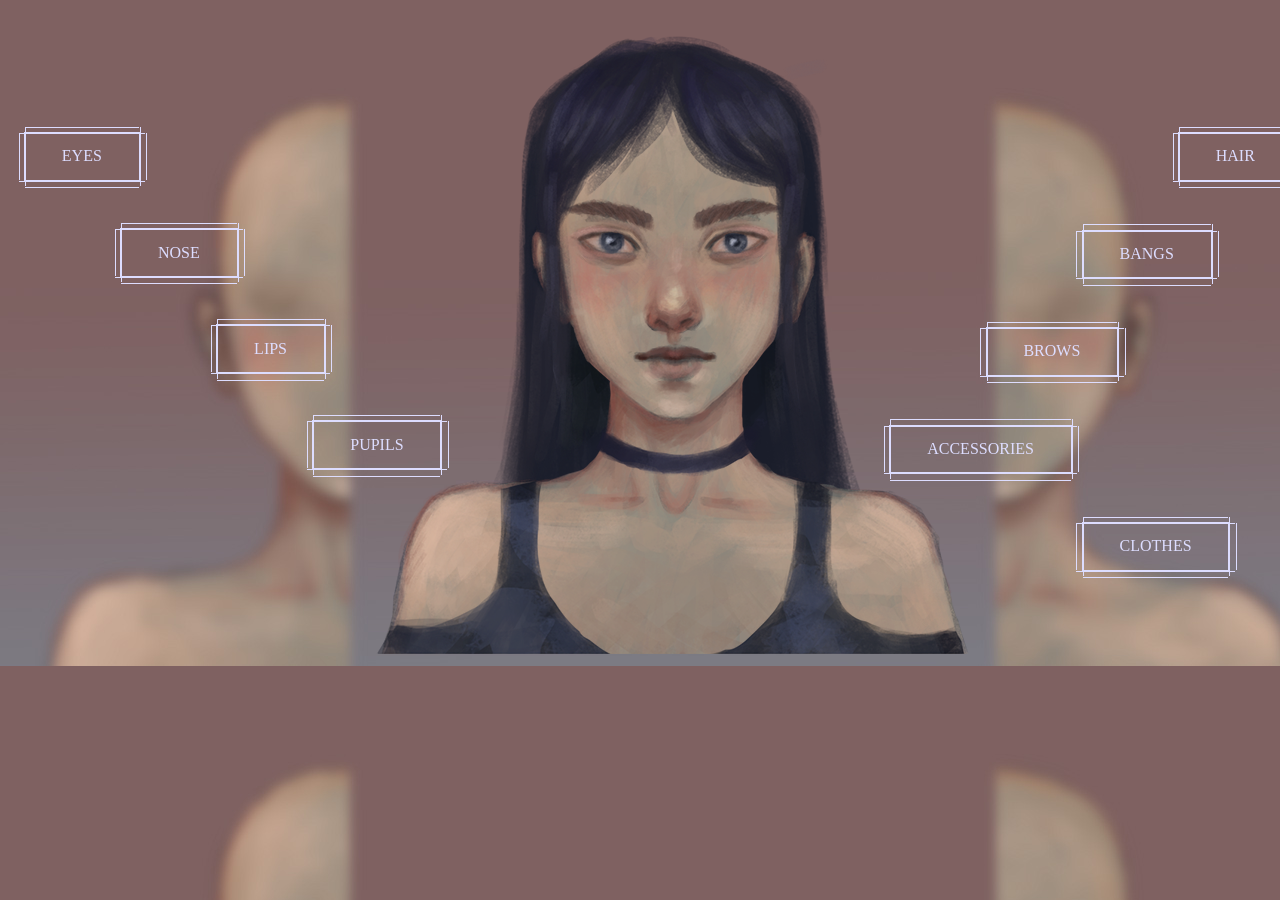
==== Firstpart.html @ 6ca3952f "Added main functions for buttons, arrays of pictures and css" ====
<!DOCTYPE html>
<html>
   <head>
    <title>Made me your</title>
    <link rel = "stylesheet" href="stylesheet.css">
    <script src="https://ajax.googleapis.com/ajax/libs/jquery/3.4.0/jquery.min.js"></script>
    <script src="script.js"></script>
   </head>  
   
   <body> 
<!--  -->
      <div id="body_button" class="eyesButton">
         <div class="button_hola"><span>Eyes</span></div>
      </div>
      <div id="body_button" class="noseButton" style="margin: 10%;">
         <div class="button_hola"><span>Nose</span></div>
      </div>
      <div id="body_button" class="lipsButton" style="margin: 20%;">
         <div class="button_hola"><span>Lips</span></div>
      </div>
      <div id="body_button" class="colorButton" style="margin: 30%;">
         <div class="button_hola"><span>Pupils</span></div>
      </div>
      <div id="body_button" class="hairButton" style="position: absolute; top:0%; left: 120%;">
         <div class="button_hola"><span>Hair</span></div>
      </div>
      <div id="body_button" class="topButton" style="position: absolute; top:15%; left: 110%;">
         <div class="button_hola"><span>Bangs</span></div>
      </div>
      <div id="body_button" class="browsButton" style="position: absolute; top:30%; left: 100%;">
         <div class="button_hola"><span>Brows</span></div>
      </div>
      <div id="body_button" class="accsButton" style="position: absolute; top:45%; left: 90%;">
         <div class="button_hola"><span>Accessories</span></div>
      </div>
      <div id="body_button" class="clothesButton" style="position: absolute; top:60%;  left: 110%;">
         <div class="button_hola"><span>Clothes</span></div>
      </div>
<!--  -->



      <div class="image-stack">
         
         <!-- туловище -->
         <div class="image" style="z-index: 2;">
             <img src="images/main.png" >
         </div>
         
         <!-- глаза -->
         <div class="image" id= "eyesId" style="z-index: 3;">
             <img src="images/eyes1.png">
         </div>

         <!-- волосы -->
         <div class="image" id= "hairId" style="z-index: 1;">
             <img src="images/hair1.png">
         </div>

         <!-- челка -->
         <div class="image" id="topId" style="z-index: 4;">
             <img src="images/top1.png">
         </div>

         <!-- нос -->
         <div class="image" id= "noseId" style="z-index: 4;">
            <img src="images/nose1.png">
        </div>
        
         <!-- зрачок -->
         <div class="image" id= "colorId" style="z-index: 4;">
            <img src="images/color1.png">
        </div>

        <!-- рот -->
        <div class="image" id= "lipsId" style="z-index: 4;">
           <img src="images/lips1.png">
        </div>

         <!-- брови -->
         <div class="image" id= "browsId" style="z-index: 3;">
            <img src="images/brows1.png">
        </div>

         <!-- аксессуары -->
         <div class="image" id= "accsId" style="z-index: 3;">
            <img src="images/accs1.png">
         </div>

         <!-- одежда -->
         <div class="image" id= "clothesId" style="z-index: 4;">
            <img src="images/clothes1.png">
         </div>
      </div>



     

   </body>
</html>
---- stylesheet.css ----
body{
    position: fixed;
    background-image: url(background.jpg);
}

.image-stack {
    display: grid;
    grid-template-columns: repeat(8, 1fr);
}

.image {
    grid-column: 4 / -1;
    grid-row: 1;
}
/* работа с кнопками */
#body_button{
    position: absolute;
    height: 300px;
    margin: 0;
    padding: 0;
    color: #ddf;
    text-align: left;
    padding-top: 12vh;
  }
  .button_hola,
  .button_hola::before,
  .button_hola::after,
  .button_hola span,
  .button_hola span::before,
  .button_hola span::after
  {
    transition: all ease .5s;
  }
   
  .button_hola{
    position: relative;
    display: inline-block;
    padding: 0.3em;
    margin: 1em;
    border: solid 1px;
    text-transform: uppercase;
    cursor: pointer;
  }
   
  .button_hola:hover
  {
    box-shadow: 0 0 5em .5em rgba(50,50,150,0.5);
  }
   
  .button_hola span
  {
    display: inline-block;
    width: 100%;
    padding: 0.6em 2em;
  }
   
  .button_hola::before,
  .button_hola::after,
  .button_hola span::before,
  .button_hola span::after
  {
    content: '';
    position: absolute;
    border: 1px;
  }
   
  .button_hola::before,
  .button_hola span::before
  {
    border-style: solid none;  
  }
   
  .button_hola::before,
  .button_hola span::after{      
    left: 0;
    top: -0.4em;
    width: 100%; 
    height: calc(100% + 0.8em);
  }
   
  .button_hola::after,
  .button_hola span::after
  {
    border-style: none solid;   
  }
   
  .button_hola::after,
  .button_hola span::before
  {
    top: 0;
    left: -0.4em;
    height: 100%;
    width: calc(100% + 0.8em); 
  }
   
  .button_hola:hover::after,
  .button_hola:hover span::after
  {
    transform: scaleY(0);
  }
   
  .button_hola:hover::before,
  .button_hola:hover span::before
  {
    transform: scaleX(0);
  }
   
  .button_hola:hover span::after,
  .button_hola:hover span::before
  {
    opacity: 0;
  }
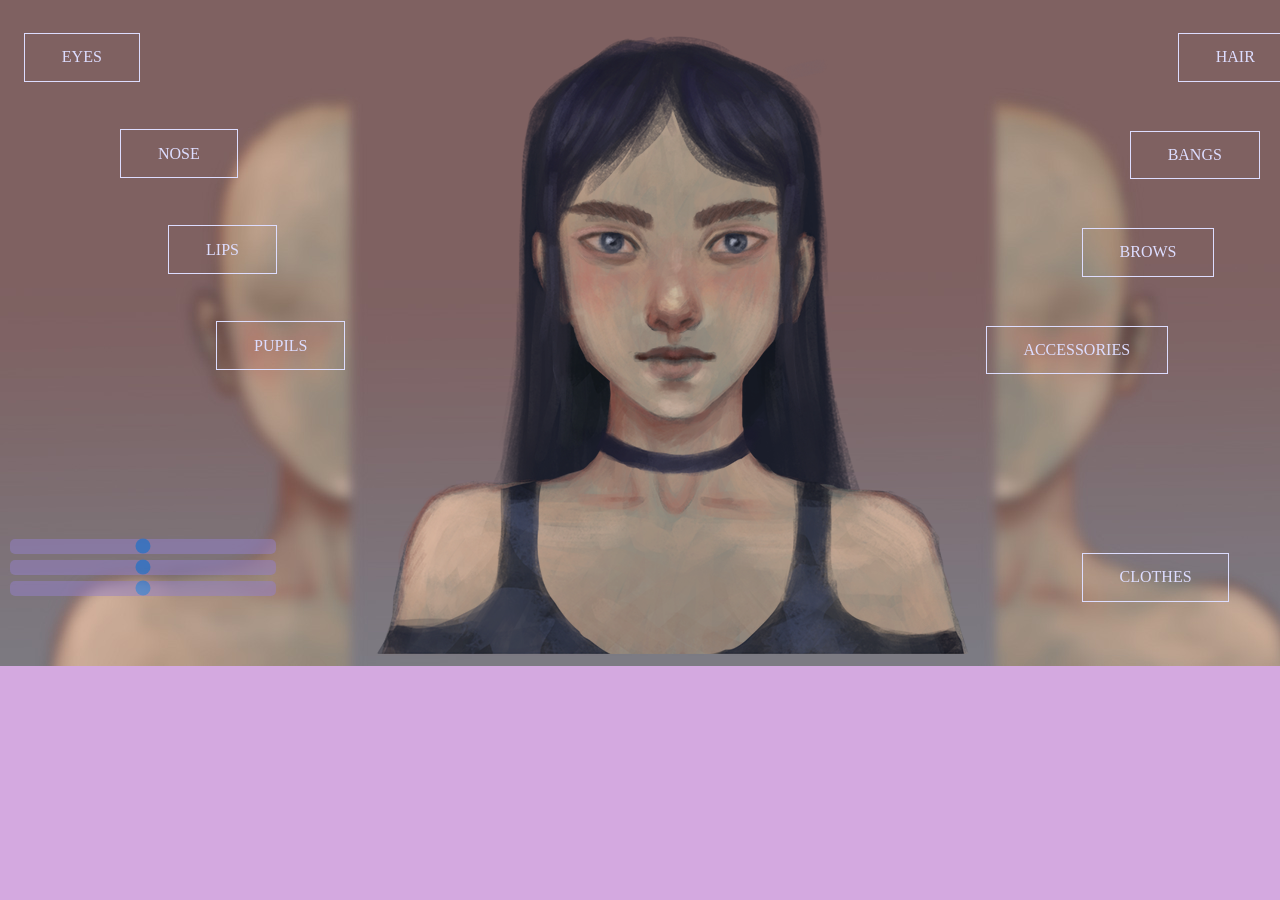
==== commit a2bd08db: "sliders" ====
--- a/Firstpart.html
+++ b/Firstpart.html
@@ -1,101 +1,124 @@
-<!DOCTYPE html>
-<html>
-   <head>
-    <title>Made me your</title>
-    <link rel = "stylesheet" href="stylesheet.css">
-    <script src="https://ajax.googleapis.com/ajax/libs/jquery/3.4.0/jquery.min.js"></script>
-    <script src="script.js"></script>
-   </head>  
-   
-   <body> 
-<!--  -->
-      <div id="body_button" class="eyesButton">
-         <div class="button_hola"><span>Eyes</span></div>
-      </div>
-      <div id="body_button" class="noseButton" style="margin: 10%;">
-         <div class="button_hola"><span>Nose</span></div>
-      </div>
-      <div id="body_button" class="lipsButton" style="margin: 20%;">
-         <div class="button_hola"><span>Lips</span></div>
-      </div>
-      <div id="body_button" class="colorButton" style="margin: 30%;">
-         <div class="button_hola"><span>Pupils</span></div>
-      </div>
-      <div id="body_button" class="hairButton" style="position: absolute; top:0%; left: 120%;">
-         <div class="button_hola"><span>Hair</span></div>
-      </div>
-      <div id="body_button" class="topButton" style="position: absolute; top:15%; left: 110%;">
-         <div class="button_hola"><span>Bangs</span></div>
-      </div>
-      <div id="body_button" class="browsButton" style="position: absolute; top:30%; left: 100%;">
-         <div class="button_hola"><span>Brows</span></div>
-      </div>
-      <div id="body_button" class="accsButton" style="position: absolute; top:45%; left: 90%;">
-         <div class="button_hola"><span>Accessories</span></div>
-      </div>
-      <div id="body_button" class="clothesButton" style="position: absolute; top:60%;  left: 110%;">
-         <div class="button_hola"><span>Clothes</span></div>
-      </div>
-<!--  -->
-
-
-
-      <div class="image-stack">
-         
-         <!-- туловище -->
-         <div class="image" style="z-index: 2;">
-             <img src="images/main.png" >
-         </div>
-         
-         <!-- глаза -->
-         <div class="image" id= "eyesId" style="z-index: 3;">
-             <img src="images/eyes1.png">
-         </div>
-
-         <!-- волосы -->
-         <div class="image" id= "hairId" style="z-index: 1;">
-             <img src="images/hair1.png">
-         </div>
-
-         <!-- челка -->
-         <div class="image" id="topId" style="z-index: 4;">
-             <img src="images/top1.png">
-         </div>
-
-         <!-- нос -->
-         <div class="image" id= "noseId" style="z-index: 4;">
-            <img src="images/nose1.png">
-        </div>
-        
-         <!-- зрачок -->
-         <div class="image" id= "colorId" style="z-index: 4;">
-            <img src="images/color1.png">
-        </div>
-
-        <!-- рот -->
-        <div class="image" id= "lipsId" style="z-index: 4;">
-           <img src="images/lips1.png">
-        </div>
-
-         <!-- брови -->
-         <div class="image" id= "browsId" style="z-index: 3;">
-            <img src="images/brows1.png">
-        </div>
-
-         <!-- аксессуары -->
-         <div class="image" id= "accsId" style="z-index: 3;">
-            <img src="images/accs1.png">
-         </div>
-
-         <!-- одежда -->
-         <div class="image" id= "clothesId" style="z-index: 4;">
-            <img src="images/clothes1.png">
-         </div>
-      </div>
-
-
-
-     
-
-   </body>
-</html>
+<!DOCTYPE html>
+<html>
+   <head>
+    <title>Made me your</title>
+    <link rel = "stylesheet" href="stylesheet.css">
+    <script src="https://ajax.googleapis.com/ajax/libs/jquery/3.4.0/jquery.min.js"></script>
+    <script src="script.js"></script>
+   </head>  
+   
+   <body> 
+      <!--  -->
+      <div id="body_button">
+         <div class="button_hola" id= "eyesButton"><span>Eyes</span></div>
+      </div>
+      <div id="body_button" style="margin-top: 10%; margin-left: 10%;">
+         <div class="button_hola" id="noseButton"><span>Nose</span></div>
+      </div>
+      <div id="body_button" style="margin-top: 20%; margin-left: 15%;">
+         <div class="button_hola"><span id="lipsButton">Lips</span></div>
+      </div>
+      <div id="body_button" style="margin-top: 30%; margin-left: 20%;">
+         <div class="button_hola" id="colorButton"><span>Pupils</span></div>
+      </div>
+      <!--  -->
+      <div id="body_button" style="position: absolute; top:0%; left: 120%;">
+         <div class="button_hola" id="hairButton"><span>Hair</span></div>
+      </div>
+      <div id="body_button" style="position: absolute; top:15%; left: 115%;">
+         <div class="button_hola" id="topButton"><span>Bangs</span></div>
+      </div>
+      <div id="body_button"  style="position: absolute; top:30%; left: 110%;">
+         <div class="button_hola" id="browsButton"><span>Brows</span></div>
+      </div>
+      <div id="body_button" style="position: absolute; top:45%; left: 100%;">
+         <div class="button_hola" id="accsButton"><span>Accessories</span></div>
+      </div>
+      <div id="body_button" style="position: absolute; top:80%;  left: 110%;">
+         <div class="button_hola" id="clothesButton"><span>Clothes</span></div>
+      </div>
+      <!--  -->
+
+
+
+
+
+
+
+
+
+
+
+
+
+      <div class="slider">
+         <div class = "colorChange">
+            <input type="range" min="0" max="360"  id="EyeColor">
+         </div>
+         <div class = "colorChangeTop">
+            <input type="range" min="0" max="360"  id="TopColor">
+         </div>
+         <div class = "colorChangeHair">
+            <input type="range" min="0" max="360"  id="HairColor">
+         </div>
+      </div>
+<!--  -->
+      <div class="image-stack">
+         
+         <!-- туловище -->
+         <div class="image" style="z-index: 2;">
+             <img src="images/main.png" >
+         </div>
+         
+         <!-- глаза -->
+         <div class="image" id= "eyesId" style="z-index: 3;">
+             <img src="images/eyes1.png">
+         </div>
+
+         <!-- волосы -->
+         <div class="image" id= "hairId" style="z-index: 1;">
+             <img src="images/hair1.png" id = "forchangeHair">
+         </div>
+
+         <!-- челка -->
+         <div class="image" id="topId" style="z-index: 4;">
+             <img src="images/top1.png" id = "forchangeTop">
+         </div>
+
+         <!-- нос -->
+         <div class="image" id= "noseId" style="z-index: 4;">
+            <img src="images/nose1.png">
+        </div>
+        
+         <!-- зрачок -->
+         <div class="image" id= "colorId" style="z-index: 4;">
+            <img src="images/color1.png" id = "forchange">
+        </div>
+
+        <!-- рот -->
+        <div class="image" id= "lipsId" style="z-index: 4;">
+           <img src="images/lips1.png">
+        </div>
+
+         <!-- брови -->
+         <div class="image" id= "browsId" style="z-index: 3;">
+            <img src="images/brows1.png">
+        </div>
+
+         <!-- аксессуары -->
+         <div class="image" id= "accsId" style="z-index: 3;">
+            <img src="images/accs1.png">
+         </div>
+
+         <!-- одежда -->
+         <div class="image" id= "clothesId" style="z-index: 4;">
+            <img src="images/clothes1.png">
+         </div>
+      </div>
+
+
+
+     
+
+   </body>
+</html>
--- a/stylesheet.css
+++ b/stylesheet.css
@@ -1,113 +1,84 @@
-
-body{
-    position: fixed;
-    background-image: url(background.jpg);
-}
-
-.image-stack {
-    display: grid;
-    grid-template-columns: repeat(8, 1fr);
-}
-
-.image {
-    grid-column: 4 / -1;
-    grid-row: 1;
-}
-/* работа с кнопками */
-#body_button{
-    position: absolute;
-    height: 300px;
-    margin: 0;
-    padding: 0;
-    color: #ddf;
-    text-align: left;
-    padding-top: 12vh;
-  }
-  .button_hola,
-  .button_hola::before,
-  .button_hola::after,
-  .button_hola span,
-  .button_hola span::before,
-  .button_hola span::after
-  {
-    transition: all ease .5s;
-  }
-   
-  .button_hola{
-    position: relative;
-    display: inline-block;
-    padding: 0.3em;
-    margin: 1em;
-    border: solid 1px;
-    text-transform: uppercase;
-    cursor: pointer;
-  }
-   
-  .button_hola:hover
-  {
-    box-shadow: 0 0 5em .5em rgba(50,50,150,0.5);
-  }
-   
-  .button_hola span
-  {
-    display: inline-block;
-    width: 100%;
-    padding: 0.6em 2em;
-  }
-   
-  .button_hola::before,
-  .button_hola::after,
-  .button_hola span::before,
-  .button_hola span::after
-  {
-    content: '';
-    position: absolute;
-    border: 1px;
-  }
-   
-  .button_hola::before,
-  .button_hola span::before
-  {
-    border-style: solid none;  
-  }
-   
-  .button_hola::before,
-  .button_hola span::after{      
-    left: 0;
-    top: -0.4em;
-    width: 100%; 
-    height: calc(100% + 0.8em);
-  }
-   
-  .button_hola::after,
-  .button_hola span::after
-  {
-    border-style: none solid;   
-  }
-   
-  .button_hola::after,
-  .button_hola span::before
-  {
-    top: 0;
-    left: -0.4em;
-    height: 100%;
-    width: calc(100% + 0.8em); 
-  }
-   
-  .button_hola:hover::after,
-  .button_hola:hover span::after
-  {
-    transform: scaleY(0);
-  }
-   
-  .button_hola:hover::before,
-  .button_hola:hover span::before
-  {
-    transform: scaleX(0);
-  }
-   
-  .button_hola:hover span::after,
-  .button_hola:hover span::before
-  {
-    opacity: 0;
-  }+body{
+  position: fixed;
+  background-image: url(background.jpg);
+  background-repeat: no-repeat;
+  background-color: #d4a9e0;
+}
+
+.image-stack {
+  display: grid;
+  grid-template-columns: repeat(8, 1fr);
+}
+
+.image {
+  grid-column: 4 / -1;
+  grid-row: 1;
+}
+/* работа с кнопками */
+#body_button{
+  position: absolute;
+  height: 300px;
+  margin: 0;
+  padding: 0;
+  color: #ddf;
+  text-align: left;
+  padding-top: 1vh;
+}
+
+  /*для плавной анимации*/
+  .button_hola,
+  .button_hola::before,
+  .button_hola::after,
+  .button_hola span,
+  .button_hola span::before,
+  .button_hola span::after
+  {
+    transition: all ease .5s;
+  }
+   
+  .button_hola{
+    position: relative;
+    display: inline-block;
+    padding: 0.3em;
+    margin: 1em;
+    border: solid 1px;
+    text-transform: uppercase;
+    cursor: pointer;
+  }
+  
+  /*Для подсвечивания при наведении*/ 
+  .button_hola:hover
+  {
+    box-shadow: 0 0 5em .5em rgba(50,50,150,0.5);
+  }
+  #clothesButton:hover
+  {
+    box-shadow: 0 0 5em .5em rgba(0, 0, 3, 0.5);
+  }
+  
+  /*Для текстовой коробочки кнопки*/ 
+  .button_hola span
+  {
+    display: inline-block;
+    width: 100%;
+    padding: 0.6em 2em;
+  }
+  
+   
+/*/////////////////////////////////////////*/
+.slider{
+  position: absolute;
+  margin-top: 55%;
+}
+
+#EyeColor, #TopColor, #HairColor {
+  
+  -webkit-appearance: none; /*переопределение основных свойст внешнего вида ползунка*/
+  /* transform: rotate(90deg); */
+  width: 200%;/*ширина*/
+  height: 15px; /*высота*/
+  border-radius: 5px; /*скругление углов*/ 
+  background: #9380c9; /*задний фон*/
+  outline: none; /*граница при изменении*/
+  opacity: 0.5; /*прозрачность*/ 
+}
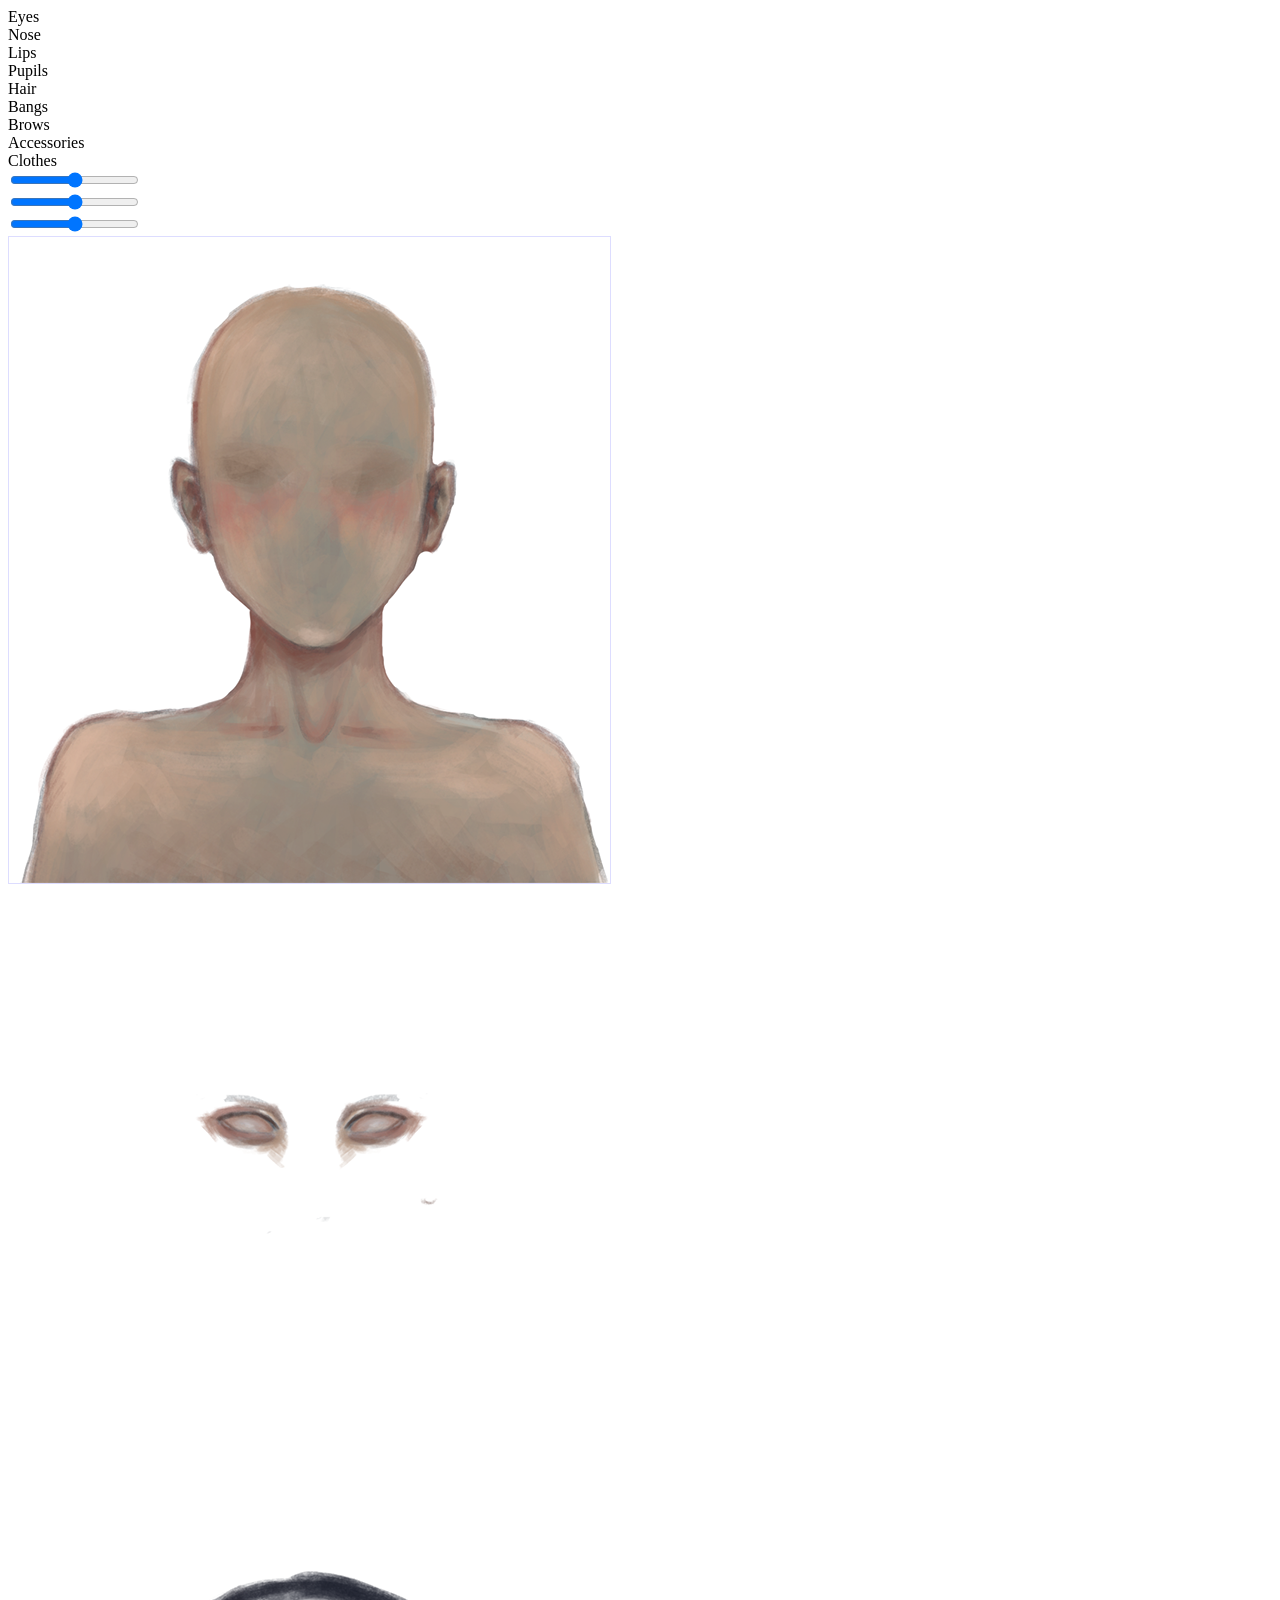
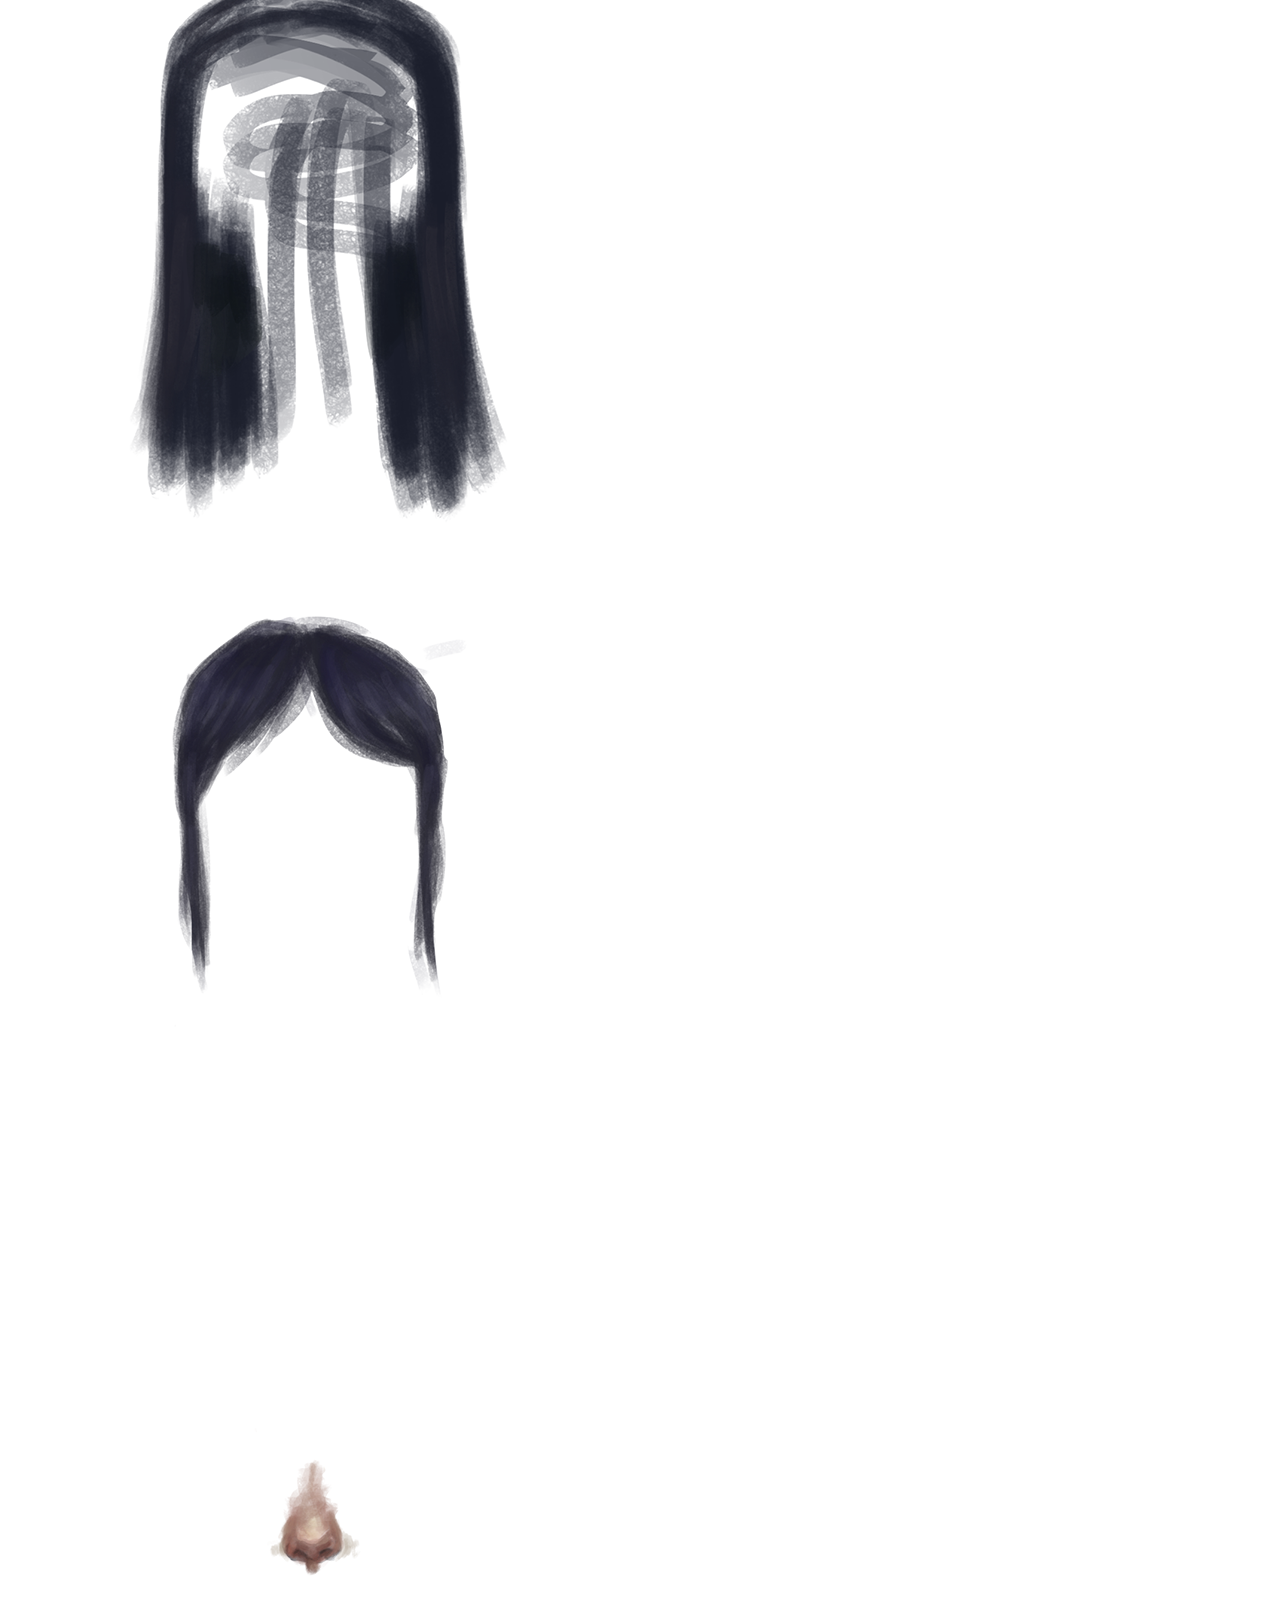
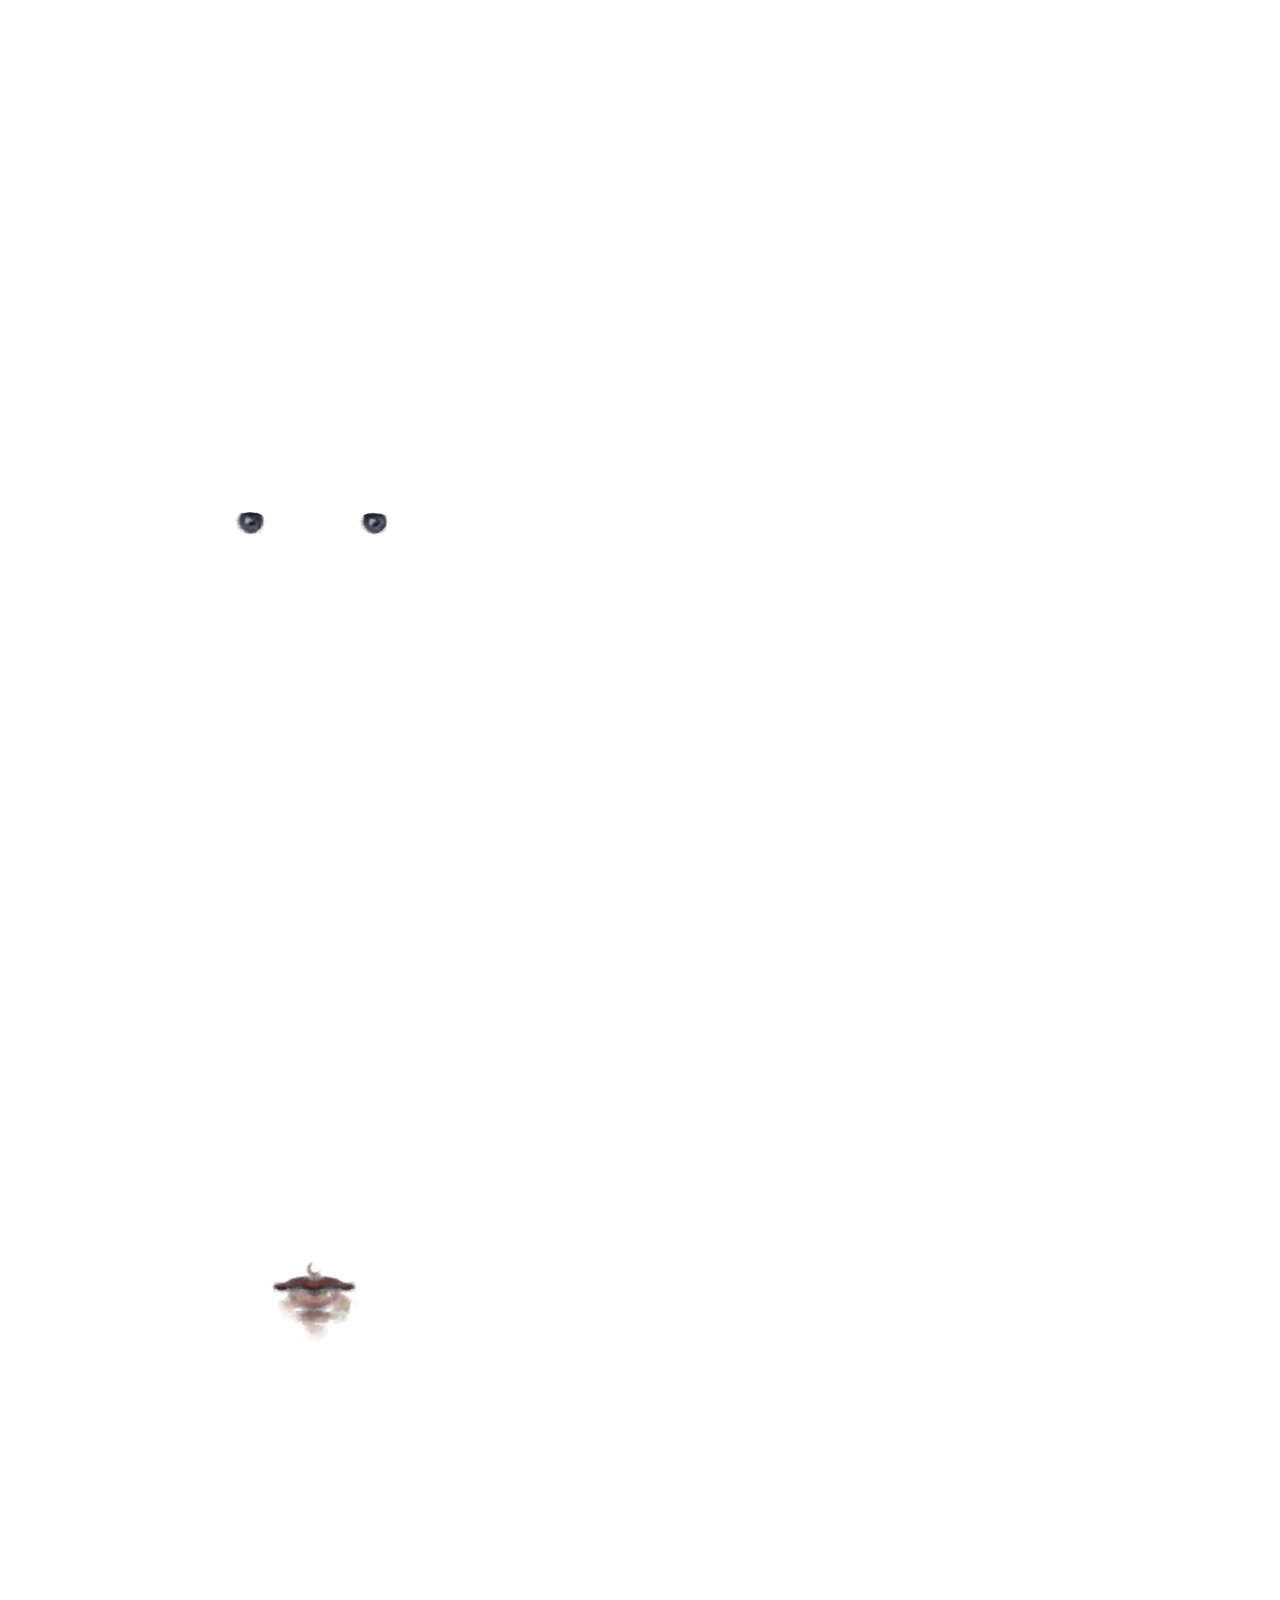
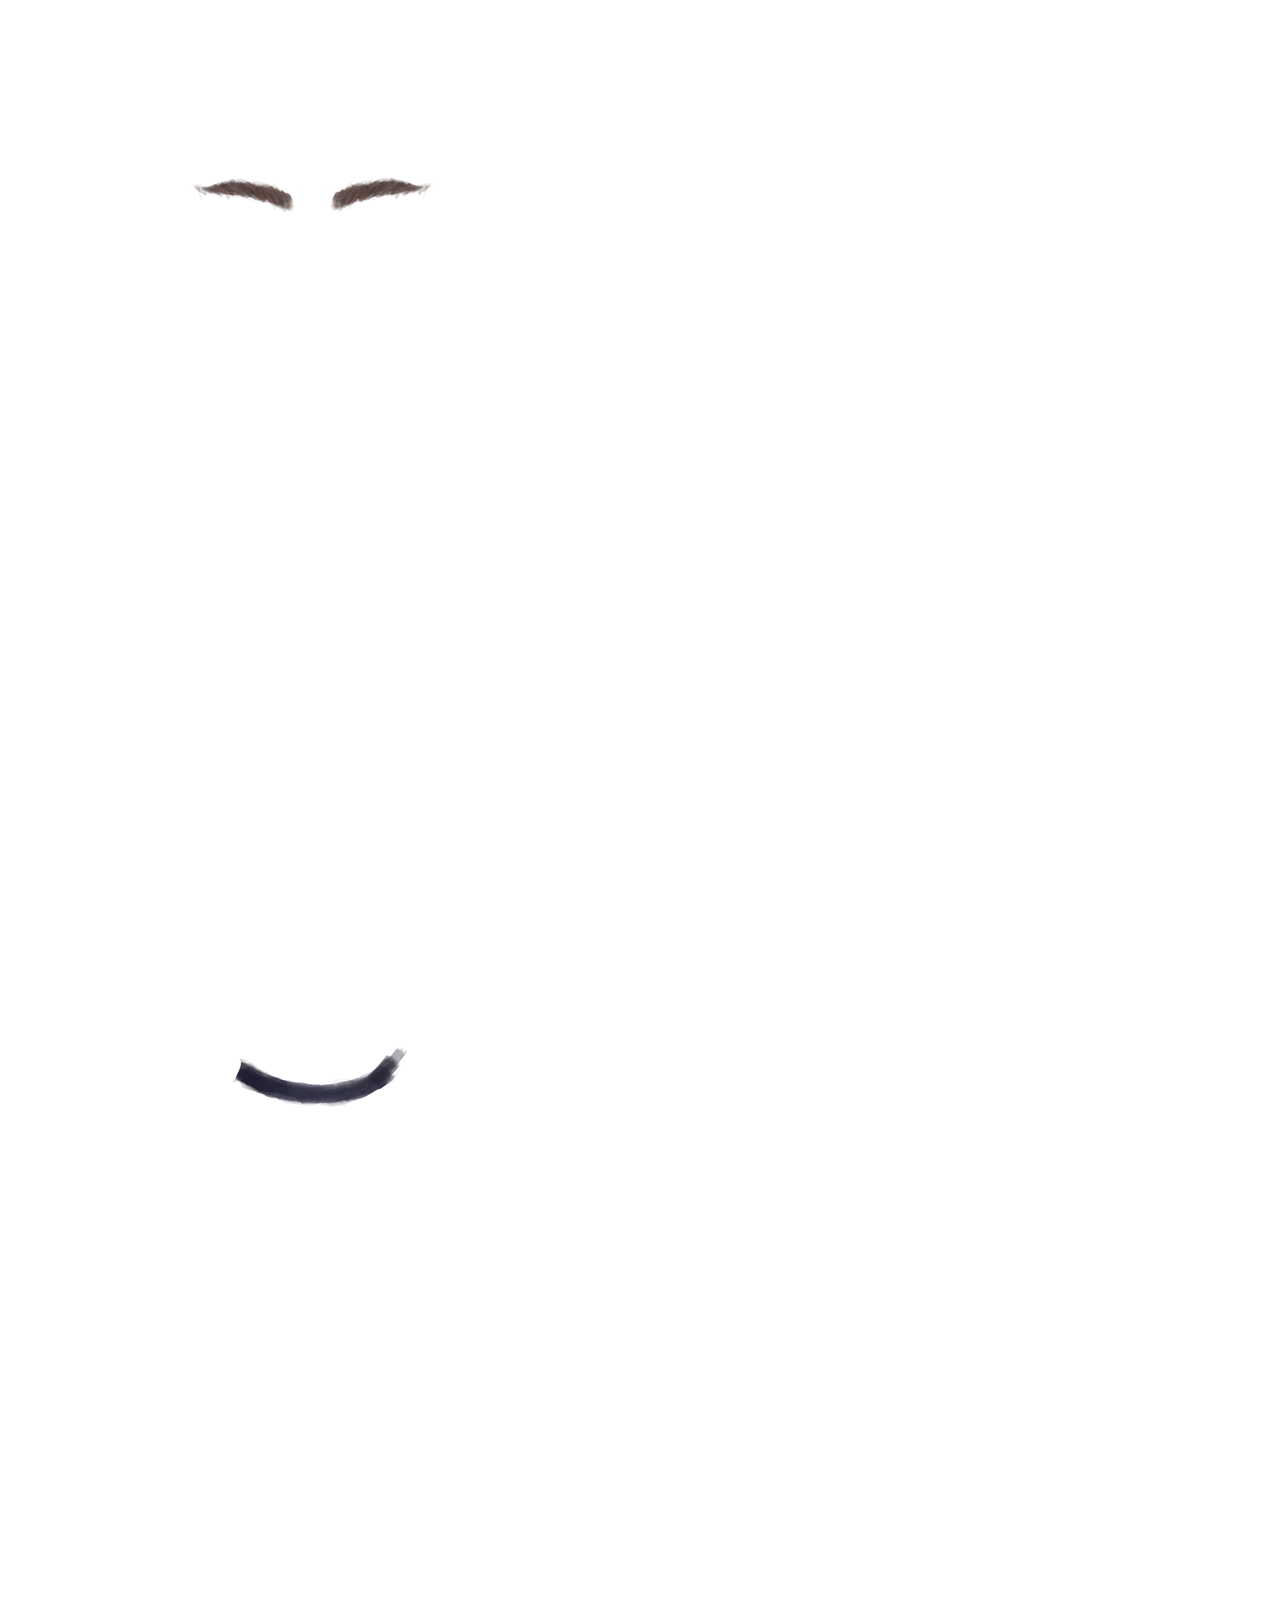
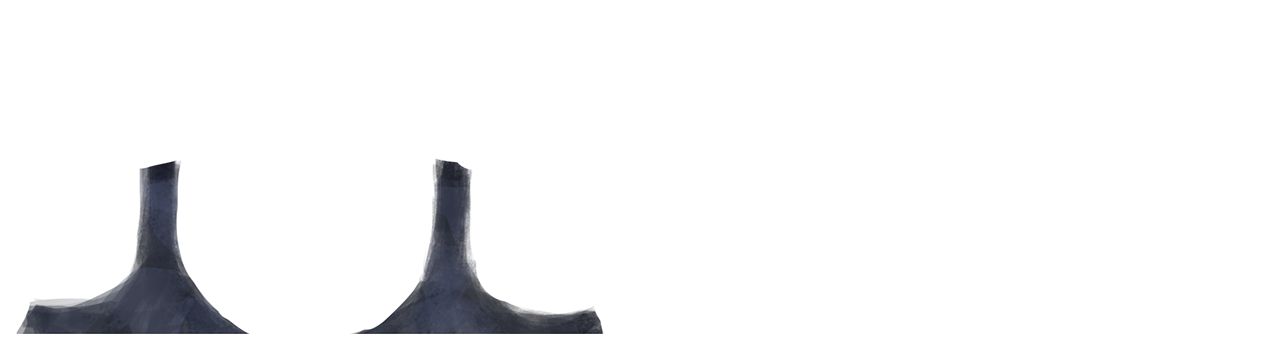
==== commit eb68d451: "Add files via upload" ====
--- a/Firstpart.html
+++ b/Firstpart.html
@@ -1,55 +1,27 @@
 <!DOCTYPE html>
 <html>
    <head>
-    <title>Made me your</title>
-    <link rel = "stylesheet" href="stylesheet.css">
-    <script src="https://ajax.googleapis.com/ajax/libs/jquery/3.4.0/jquery.min.js"></script>
-    <script src="script.js"></script>
+      <meta charset="UTF-8">
+      <title>Made me your</title>
+      <link rel = "stylesheet" href="styleBig.css">
+      <script src="https://ajax.googleapis.com/ajax/libs/jquery/3.4.0/jquery.min.js"></script>
+      <script src="script.js"></script>
    </head>  
    
    <body> 
-      <!--  -->
-      <div id="body_button">
-         <div class="button_hola" id= "eyesButton"><span>Eyes</span></div>
-      </div>
-      <div id="body_button" style="margin-top: 10%; margin-left: 10%;">
+      <div class = "buttonsColumn1">
+         <div class="button_hola" id="eyesButton"><span>Eyes</span></div>
          <div class="button_hola" id="noseButton"><span>Nose</span></div>
-      </div>
-      <div id="body_button" style="margin-top: 20%; margin-left: 15%;">
-         <div class="button_hola"><span id="lipsButton">Lips</span></div>
-      </div>
-      <div id="body_button" style="margin-top: 30%; margin-left: 20%;">
+         <div class="button_hola" id="lipsButton"><span>Lips</span></div>
          <div class="button_hola" id="colorButton"><span>Pupils</span></div>
       </div>
-      <!--  -->
-      <div id="body_button" style="position: absolute; top:0%; left: 120%;">
+      <div class = "buttonsColumn2">
          <div class="button_hola" id="hairButton"><span>Hair</span></div>
-      </div>
-      <div id="body_button" style="position: absolute; top:15%; left: 115%;">
          <div class="button_hola" id="topButton"><span>Bangs</span></div>
-      </div>
-      <div id="body_button"  style="position: absolute; top:30%; left: 110%;">
          <div class="button_hola" id="browsButton"><span>Brows</span></div>
-      </div>
-      <div id="body_button" style="position: absolute; top:45%; left: 100%;">
          <div class="button_hola" id="accsButton"><span>Accessories</span></div>
       </div>
-      <div id="body_button" style="position: absolute; top:80%;  left: 110%;">
-         <div class="button_hola" id="clothesButton"><span>Clothes</span></div>
-      </div>
-      <!--  -->
-
-
-
-
-
-
-
-
-
-
-
-
+      <div class="button_hola" id="clothesButton"><span>Clothes</span></div>
 
       <div class="slider">
          <div class = "colorChange">
@@ -62,12 +34,11 @@
             <input type="range" min="0" max="360"  id="HairColor">
          </div>
       </div>
-<!--  -->
-      <div class="image-stack">
-         
+
+      <div class="image-stack" id="screenshot">         
          <!-- туловище -->
          <div class="image" style="z-index: 2;">
-             <img src="images/main.png" >
+             <img src="images/main.png" style="border: solid 1px; color: #ddf;">
          </div>
          
          <!-- глаза -->
@@ -115,10 +86,5 @@
             <img src="images/clothes1.png">
          </div>
       </div>
-
-
-
-     
-
    </body>
 </html>
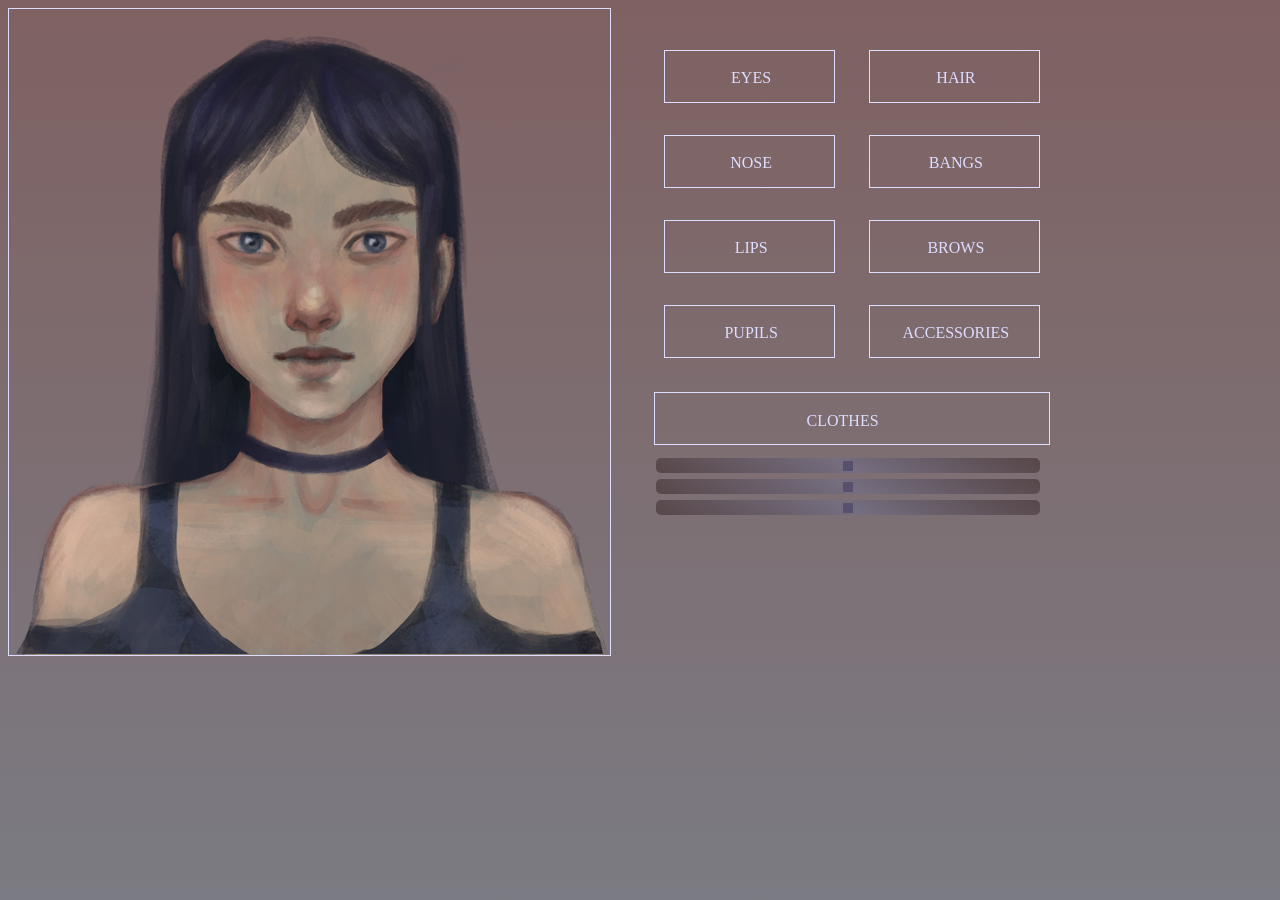
==== commit 10060b3c: "Update Firstpart.html" ====
--- a/Firstpart.html
+++ b/Firstpart.html
@@ -2,7 +2,7 @@
 <html>
    <head>
       <meta charset="UTF-8">
-      <title>Made me your</title>
+      <title>Little game</title>
       <link rel = "stylesheet" href="styleBig.css">
       <script src="https://ajax.googleapis.com/ajax/libs/jquery/3.4.0/jquery.min.js"></script>
       <script src="script.js"></script>
--- a/styleBig.css
+++ b/styleBig.css
@@ -0,0 +1,106 @@
+html { overflow-x:  hidden; }
+body{
+  background: linear-gradient(0deg, #7b7b83, #7f6161);
+  background-attachment: fixed;
+}
+
+.image-stack {
+  position: absolute;
+  display: grid;
+  grid-template-columns: 100px;
+}
+.image {
+  grid-column: 1;
+  grid-row: 1;
+}
+
+.buttonsColumn1, .buttonsColumn2{  
+  margin-top: 2%;
+  position: absolute;
+  display: flex;
+  flex-direction: column;
+  display: inline-block;
+  width: 15%;  
+  min-width: 10px;
+}
+.buttonsColumn1{
+    margin-left: 50%;
+}
+.buttonsColumn2{  
+    margin-left: 66%;
+}
+
+#clothesButton{
+  width: 30%;
+  margin-left: 50.5%;
+  margin-top: 30%;
+  position: absolute;
+  min-width: 10%;
+}
+
+#eyesButton, #noseButton, #hairButton,
+#topbutton, #lipsButton, #colorButton,
+#accsButton, #topButton, #browsButton{
+  width: 83%;
+}
+
+.button_hola, .button_hola::before,
+.button_hola::after, .button_hola span,
+.button_hola span::before,
+.button_hola span::after{
+  transition: all ease .5s;
+}
+    
+.button_hola{
+  position: relative;
+  display: inline-block;
+  padding: 0.3em;
+  margin: 1em;
+  border: solid 1px;
+  text-transform: uppercase;
+  cursor: pointer;
+  color: #ddf;
+  text-align: left;
+  padding-top: 1vh;
+  min-width: 10px;
+  display: inline-block;
+}
+.button_hola span{
+  text-align: center;
+  display: inline-block;
+  width: 90%;
+  height: 20%;
+  padding: 0.6em 0.6em;
+  min-width: 10px;
+}   
+
+/*Для подсвечивания при наведении*/ 
+.button_hola:hover{
+  box-shadow: 0 0 5em .5em rgba(50,50,150,0.5);
+}
+#clothesButton:hover{
+  box-shadow: 0 0 5em .5em rgba(0, 0, 3, 0.5);
+}
+
+/*/////////////////////////////////////////*/
+.slider{
+  position: absolute;
+  width: 15%;
+  margin-top: 35%;
+  margin-left: 50.5%;
+}
+input[type='range']{
+  -webkit-appearance: none; /*переопределение основных свойст внешнего вида ползунка*/
+  width: 200%;/*ширина*/
+  height: 15px; /*высота*/
+  border-radius: 5px; /*скругление углов*/
+  background: linear-gradient(30deg,  #301e1e, #6f6f8d, #301e1e); 
+  outline: none; /*граница при изменении*/
+  opacity: 0.5; /*прозрачность*/ 
+}
+input[type='range']::-webkit-slider-thumb {
+  -webkit-appearance: none !important;
+  background:rgb(51, 51, 105);
+  height:10px;
+  width:10px;
+}
